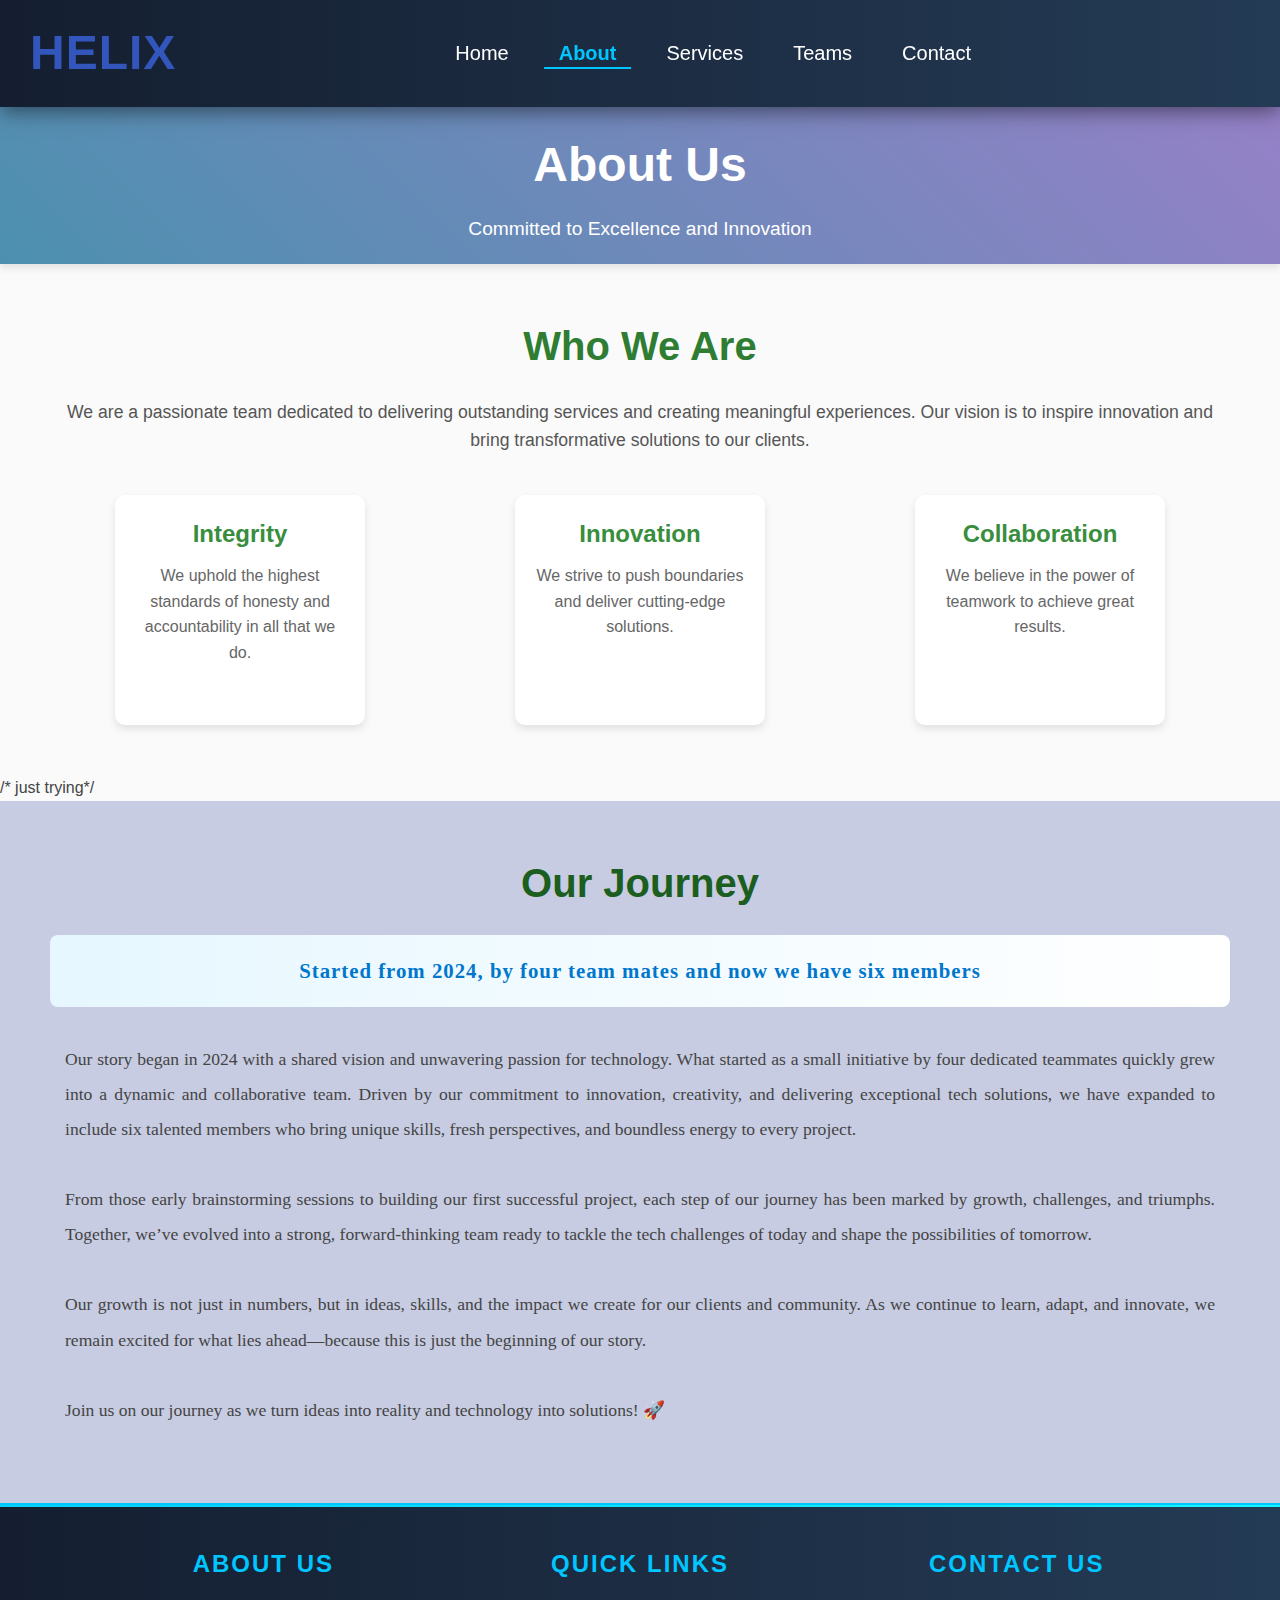
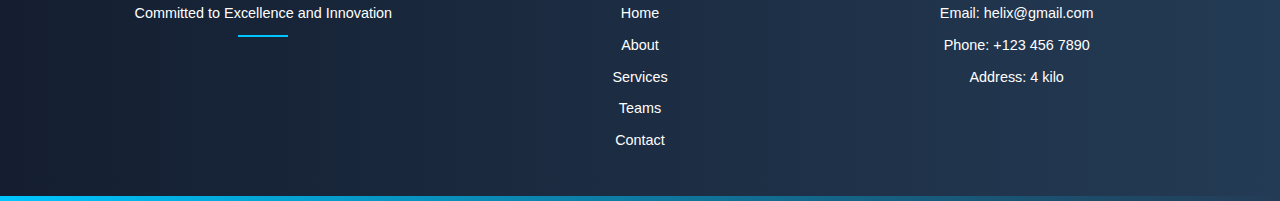
==== aboutUs.html @ dfd4836b "add some features" ====
<!DOCTYPE html>
<html lang="en">
<head>
    <meta charset="UTF-8">
    <meta name="viewport" content="width=device-width, initial-scale=1.0">
    <title>About Us</title>
    <link rel="stylesheet" href="css/about_us.css">
    
</head>
<body>
     <div class="navbar">
            <div class="logo">
                <a href="home.html">HELIX</a>
            </div>
            <ul>
                <li><a href="home.html">Home</a></li>
                <li><a href="aboutUs.html">About</a></li>
                <li><a href="services.html">Services</a></li>
                <li><a href="team_profile.html">Teams</a></li>
                <li><a href="contact_us.html">Contact</a></li>
            </ul>
            <div class="hamburger" onclick="toggleMenu()">
                <div></div>
                <div></div>
                <div></div>
            </div>
        </div>
    <header>
        <h1>About Us</h1>
        <p>Committed to Excellence and Innovation</p>
    </header>

    <div class="about-section">
        <h2>Who We Are</h2>
        <p>We are a passionate team dedicated to delivering outstanding services and creating meaningful experiences. Our vision is to inspire innovation and bring transformative solutions to our clients.</p>
        <div class="values">
            <div class="value-card">
                <h3>Integrity</h3>
                <p>We uphold the highest standards of honesty and accountability in all that we do.</p>
            </div>
            <div class="value-card">
                <h3>Innovation</h3>
                <p>We strive to push boundaries and deliver cutting-edge solutions.</p>
            </div>
            <div class="value-card">
                <h3>Collaboration</h3>
                <p>We believe in the power of teamwork to achieve great results.</p>
            </div>
        </div>
    </div>
    /* just trying*/

    <div class="history-section">
        <h2>Our Journey</h2>
<p>Started from 2024, by four team mates and now we have six members</p>
<p>Our story began in 2024 with a shared vision and unwavering passion for technology. What started as a small initiative by four dedicated teammates quickly grew into a dynamic and collaborative team. Driven by our commitment to innovation, creativity, and delivering exceptional tech solutions, we have expanded to include six talented members who bring unique skills, fresh perspectives, and boundless energy to every project.</p>
<p>From those early brainstorming sessions to building our first successful project, each step of our journey has been marked by growth, challenges, and triumphs. Together, we’ve evolved into a strong, forward-thinking team ready to tackle the tech challenges of today and shape the possibilities of tomorrow.</p>
<p>Our growth is not just in numbers, but in ideas, skills, and the impact we create for our clients and community. As we continue to learn, adapt, and innovate, we remain excited for what lies ahead—because this is just the beginning of our story.</p>
<p>Join us on our journey as we turn ideas into reality and technology into solutions! 🚀</p>
        </div>
        

   

    <footer>
        <div class="footer-container">
            <div class="footer-column">
                <h4>About Us</h4>
<p>Committed to Excellence and Innovation</p>            </div>
             <div class="footer-column">
                <h4>Quick Links</h4>
                <ul>
                    <li><a href="home.html">Home</a></li>
                    <li><a href="aboutUs.html">About</a></li>
                    <li><a href="services.html">Services</a></li>
                    <li><a href="team_profile.html">Teams</a></li>
                    <li><a href="contact_us.html">Contact</a></li>
                </ul>
            </div>
            <div class="footer-column">
                <h4>Contact Us</h4>
                <ul>
                    <li>Email: helix@gmail.com</li>
                    <li>Phone: +123 456 7890</li>
                    <li>Address: 4 kilo</li>
                </ul>
            </div>
        </div>
    </footer>

    <script>
        function toggleMenu() {
            const navbarUl = document.querySelector('.navbar ul');
            const hamburger = document.querySelector('.hamburger');
            navbarUl.classList.toggle('active');
            hamburger.classList.toggle('active');
        }

        document.addEventListener('DOMContentLoaded', function() {
    const navLinks = document.querySelectorAll('.navbar ul li a');
    const currentUrl = window.location.href;

    navLinks.forEach(link => {
        if (currentUrl.includes(link.getAttribute('href'))) {
            link.classList.add('active');
        }

        link.addEventListener('click', function() {
            // Remove active class from all links
            navLinks.forEach(link => link.classList.remove('active'));
            // Add active class to the clicked link
            this.classList.add('active');
        });
    });
});

    </script>
</body>
</html>
---- css/about_us.css ----
* {
            margin: 0;
            padding: 0;
            box-sizing: border-box;
        }

        body {
            font-family: 'Verdana', sans-serif;
            background-color: #fafafa;
            color: #444;
            line-height: 1.6;
        }

        .navbar {
            display: flex;
            justify-content: space-between;
            align-items: center;
            padding: 15px 30px;
            background: linear-gradient(90deg, #141e30, #243b55);
            box-shadow: 0 4px 20px rgba(0, 0, 0, 0.5);
            position: -webkit-sticky;
            position: sticky;
            top: 0;
            z-index: 1000;
        }
        
        .navbar .logo {
            font-size: 24px;
            font-weight: bold;
            color: #00c6ff;
            text-transform: uppercase;
            letter-spacing: 2px;
        }
        
        .navbar .logo:hover {
            color: #1affff;
            text-shadow: 0 0 10px #1affff;
        }
        /* Logo Link Styling */
        .navbar .logo a {
            text-decoration: none; /* Remove underline */
            font-size: 2em;
            font-weight: bold;
            color: #3356bd; /* You can change this color */
            letter-spacing: 1px;
            transition: color 0.3s ease;
        }
        
        .navbar .logo a:hover {
            color: #1d2994; /* Change color on hover */
        }
        
        
        .navbar ul {
            list-style: none;
            margin: 0;
            padding: 0;
            display: flex;
            gap: 20px;
        }
        
        .navbar ul li {
            position: relative;
        }
        
        .navbar ul li a {
            text-decoration: none;
            color: #ffffff;
            font-size: 20px;
            font-weight: 500;
            padding: 10px 15px;
            transition: all 0.3s;
        }
        
        .navbar ul li a:hover,
        .navbar ul li a:active {
            color: #00c6ff;
            text-shadow: 0 0 8px #00c6ff;
        }
        
        .navbar ul li a::after {
            content: '';
            position: absolute;
            left: 50%;
            bottom: 0;
            width: 0;
            height: 2px;
            background: #00c6ff;
            transition: all 0.3s;
            transform: translateX(-50%);
        }
        
        .navbar ul li a:hover::after,
        .navbar ul li a:active::after {
            width: 100%;
        }
        
        /* Active link (persist even after click) */
        .navbar ul li a.active {
            color: #00c6ff;
            font-weight: bold;
        }
        
        .navbar ul li a.active::after {
            width: 100%;
        }
        
        .navbar .btn {
            padding: 10px 20px;
            background: #00c6ff;
            color: #141e30;
            border: none;
            border-radius: 25px;
            cursor: pointer;
            font-size: 16px;
            font-weight: bold;
            transition: all 0.3s;
        }
        
        .navbar .btn:hover {
            background: #1affff;
            box-shadow: 0 0 15px #1affff;
        }
        
        .navbar .btn:focus {
            outline: none;
        }
        
        /* Responsive Design */
        @media (max-width: 768px) {
            .navbar ul {
                flex-direction: column;
                align-items: center;
                display: none;
                background: linear-gradient(90deg, #141e30, #243b55);
                padding: 15px 0;
                position: absolute;
                top: 60px;
                right: 30px;
                border-radius: 8px;
                box-shadow: 0 4px 20px rgba(0, 0, 0, 0.5);
            }
        
            .navbar ul.active {
                display: flex;
            }
        
            .hamburger {
                display: block;
                cursor: pointer;
            }
        
            .hamburger div {
                width: 25px;
                height: 3px;
                background: #00c6ff;
                margin: 4px 0;
                transition: all 0.3s;
            }
        
            .hamburger.active div:nth-child(1) {
                transform: rotate(45deg) translate(5px, 5px);
            }
        
            .hamburger.active div:nth-child(2) {
                opacity: 0;
            }
        
            .hamburger.active div:nth-child(3) {
                transform: rotate(-45deg) translate(5px, -5px);
            }
        }
/* Hero Section *//* Services Page Specific Styles */
.services-container {
    padding: 50px;
    text-align: center;
    background-color: #f4f4f4;
}

.services-container h2 {
    font-size: 2.5rem;
    margin-bottom: 20px;
}

.services-container p {
    font-size: 1.2rem;
    margin-bottom: 40px;
    color: #555;
}

.services-list {
    display: flex;
    flex-wrap: wrap;
    justify-content: space-around;
}

.service-card {
    background-color: #fff;
    border-radius: 8px;
    width: 22%;
    margin: 20px;
    box-shadow: 0 4px 8px rgba(0, 0, 0, 0.1);
    transition: transform 0.3s ease, box-shadow 0.3s ease;
}

.service-card img {
    width: 100%;
    border-radius: 8px 8px 0 0;
}

.service-card h3 {
    font-size: 1.8rem;
    margin: 20px;
    color: #333;
}

.service-card p {
    font-size: 1rem;
    color: #666;
    margin: 0 20px 20px;
}

.service-btn {
    display: inline-block;
    background-color: #e67e22;
    color: white;
    padding: 10px 20px;
    font-size: 1rem;
    border: none;
    border-radius: 5px;
    text-decoration: none;
    margin-bottom: 20px;
    transition: background-color 0.3s ease;
}

.service-btn:hover {
    background-color: #d45712;
}

.service-card:hover {
    transform: translateY(-10px);
    box-shadow: 0 6px 12px rgba(0, 0, 0, 0.15);
}

/* Responsive Design for Mobile */
@media (max-width: 768px) {
    .services-list {
        flex-direction: column;
        align-items: center;
    }

    .service-card {
        width: 80%;
    }
}

@media (max-width: 480px) {
    .service-card {
        width: 100%;
    }
}
        header {
            background: linear-gradient(45deg, #4c90af, #9581c7);
            color: white;
            text-align: center;
            padding: 20px 0;
            box-shadow: 0 4px 8px rgba(0, 0, 0, 0.1);
            animation: slideIn 1s ease-out;
        }

        header h1 {
            font-size: 3rem;
            margin-bottom: 10px;
        }

        header p {
            font-size: 1.2rem;
        }

        @keyframes slideIn {
            from {
                opacity: 0;
                transform: translateY(-50px);
            }
            to {
                opacity: 1;
                transform: translateY(0);
            }
        }

        .about-section {
            padding: 50px;
            text-align: center;
        }

        .about-section h2 {
            font-size: 2.5rem;
            margin-bottom: 20px;
            color: #2e7d32;
        }

        .about-section p {
            font-size: 1.1rem;
            color: #555;
            margin-bottom: 40px;
        }

        .about-section .values {
            display: flex;
            justify-content: space-around;
            flex-wrap: wrap;
            gap: 20px;
        }

        .value-card {
            background: white;
            border-radius: 10px;
            box-shadow: 0 4px 8px rgba(0, 0, 0, 0.1);
            padding: 20px;
            width: 250px;
            text-align: center;
            transition: transform 0.3s ease;
            animation: fadeIn 1s ease-out;
        }

        .value-card:hover {
            transform: scale(1.05);
        }

        .value-card h3 {
            font-size: 1.5rem;
            margin-bottom: 10px;
            color: #388e3c;
        }

        .value-card p {
            font-size: 1rem;
            color: #666;
        }

        @keyframes fadeIn {
            from {
                opacity: 0;
            }
            to {
                opacity: 1;
            }
        }

        .history-section {
            background-color: #7b86be66;
            padding: 50px;
            text-align: center;
        }

        .history-section h2 {
            font-size: 2.5rem;
            margin-bottom: 20px;
            color: #1b5e20;
        }

   /* General paragraph styling with a modern twist */
.history-section p {
    font-family: 'Merriweather', serif; /* Elegant serif font for a timeless feel */
    font-size: 1.1rem; /* Standard size for readability */
    line-height: 2; /* Generous spacing for flow */
    color: #444444; /* Darker gray for easy reading */
    margin: 15px 0; /* Compact margins for clean spacing */
    text-align: justify; /* Justified text for professional layout */
    padding: 10px 15px; /* Subtle padding around text */
    position: relative; /* For pseudo-element effects */
    transition: all 0.3s ease; /* Smooth transition effect */
}

/* Add a soft underline animation on hover */
.history-section p::after {
    content: "";
    position: absolute;
    bottom: 0;
    left: 0;
    width: 0;
    height: 3px;
    background-color: #0077cc; /* Stylish blue underline */
    transition: width 0.3s ease-in-out;
}

.history-section p:hover::after {
    width: 100%; /* Expand underline on hover */
}

.history-section p:hover {
    color: #222222; /* Slightly darker text on hover */
    transform: translateX(5px); /* Subtle slide effect */
}

/* Special styling for the first paragraph */
.history-section p:first-of-type {
    font-size: 1.3rem; /* Larger text */
    font-weight: bold; /* Bold emphasis */
    color: #0077cc; /* Highlighted blue color */
    text-align: center; /* Center-align */
    margin-bottom: 25px; /* Add more space below */
    letter-spacing: 1px; /* Add spacing for elegance */
    padding: 15px 0; /* Space above and below */
    background: linear-gradient(to right, #e6f7ff, #ffffff); /* Subtle gradient background */
    border-radius: 8px; /* Smooth rounded corners */
    transition: all 0.3s ease-in-out;
}

.history-section p:first-of-type:hover {
    background: linear-gradient(to right, #0077cc, #005fa3); /* Darker gradient on hover */
    color: #ffffff; /* Invert text color */
    transform: scale(1.02); /* Slight scaling effect */
}



      

        footer {
            background: linear-gradient(90deg, #141e30, #243b55);
            color: #ffffff;
            padding: 40px 0;
            font-family: 'Arial', sans-serif;
            border-top: 2px solid #00c6ff;
            position: relative;
            overflow: hidden;
        }
        
        footer::before {
            content: '';
            position: absolute;
            top: 0;
            left: 50%;
            width: 150%;
            height: 2px;
            background: linear-gradient(90deg, #00c6ff, #1affff);
            transform: translateX(-50%);
            animation: glow 3s infinite linear;
        }
        
        @keyframes glow {
            0% {
                opacity: 0.2;
                transform: translateX(-50%) scaleX(0.8);
            }
            50% {
                opacity: 1;
                transform: translateX(-50%) scaleX(1.2);
            }
            100% {
                opacity: 0.2;
                transform: translateX(-50%) scaleX(0.8);
            }
        }
        
        .footer-container {
            max-width: 1100px;
            margin: 0 auto;
            display: flex;
            flex-wrap: wrap;
            justify-content: space-between;
            gap: 30px;
            position: relative;
            z-index: 1;
        }
        
        .footer-column {
            flex: 1;
            min-width: 250px;
            text-align: center;
        }
        
        .footer-column h4 {
            font-size: 1.5rem;
            color: #00c6ff;
            margin-bottom: 20px;
            text-transform: uppercase;
            letter-spacing: 2px;
        }
        
        .footer-column p, .footer-column ul {
            color: #ffffff;
            font-size: 0.9rem;
            line-height: 1.5;
        }
        
        .footer-column ul {
            list-style: none;
            padding: 0;
            margin: 0;
        }
        
        .footer-column ul li {
            margin: 10px 0;
        }
        
        .footer-column ul li a {
            text-decoration: none;
            color: #ffffff;
            transition: color 0.3s;
        }
        
        .footer-column ul li a:hover {
            color: #00c6ff;
            text-shadow: 0 0 10px #00c6ff;
        }
        
        footer p {
            text-align: center;
            font-size: 0.8rem;
            color: #cccccc;
            margin-top: 20px;
        }
        
        footer p::after {
            content: '';
            display: block;
            width: 50px;
            height: 2px;
            background: #00c6ff;
            margin: 10px auto 0;
        }
        
        footer::after {
            content: '';
            position: absolute;
            bottom: 0;
            left: 0;
            width: 100%;
            height: 5px;
            background: linear-gradient(90deg, #00c6ff, transparent);
        }
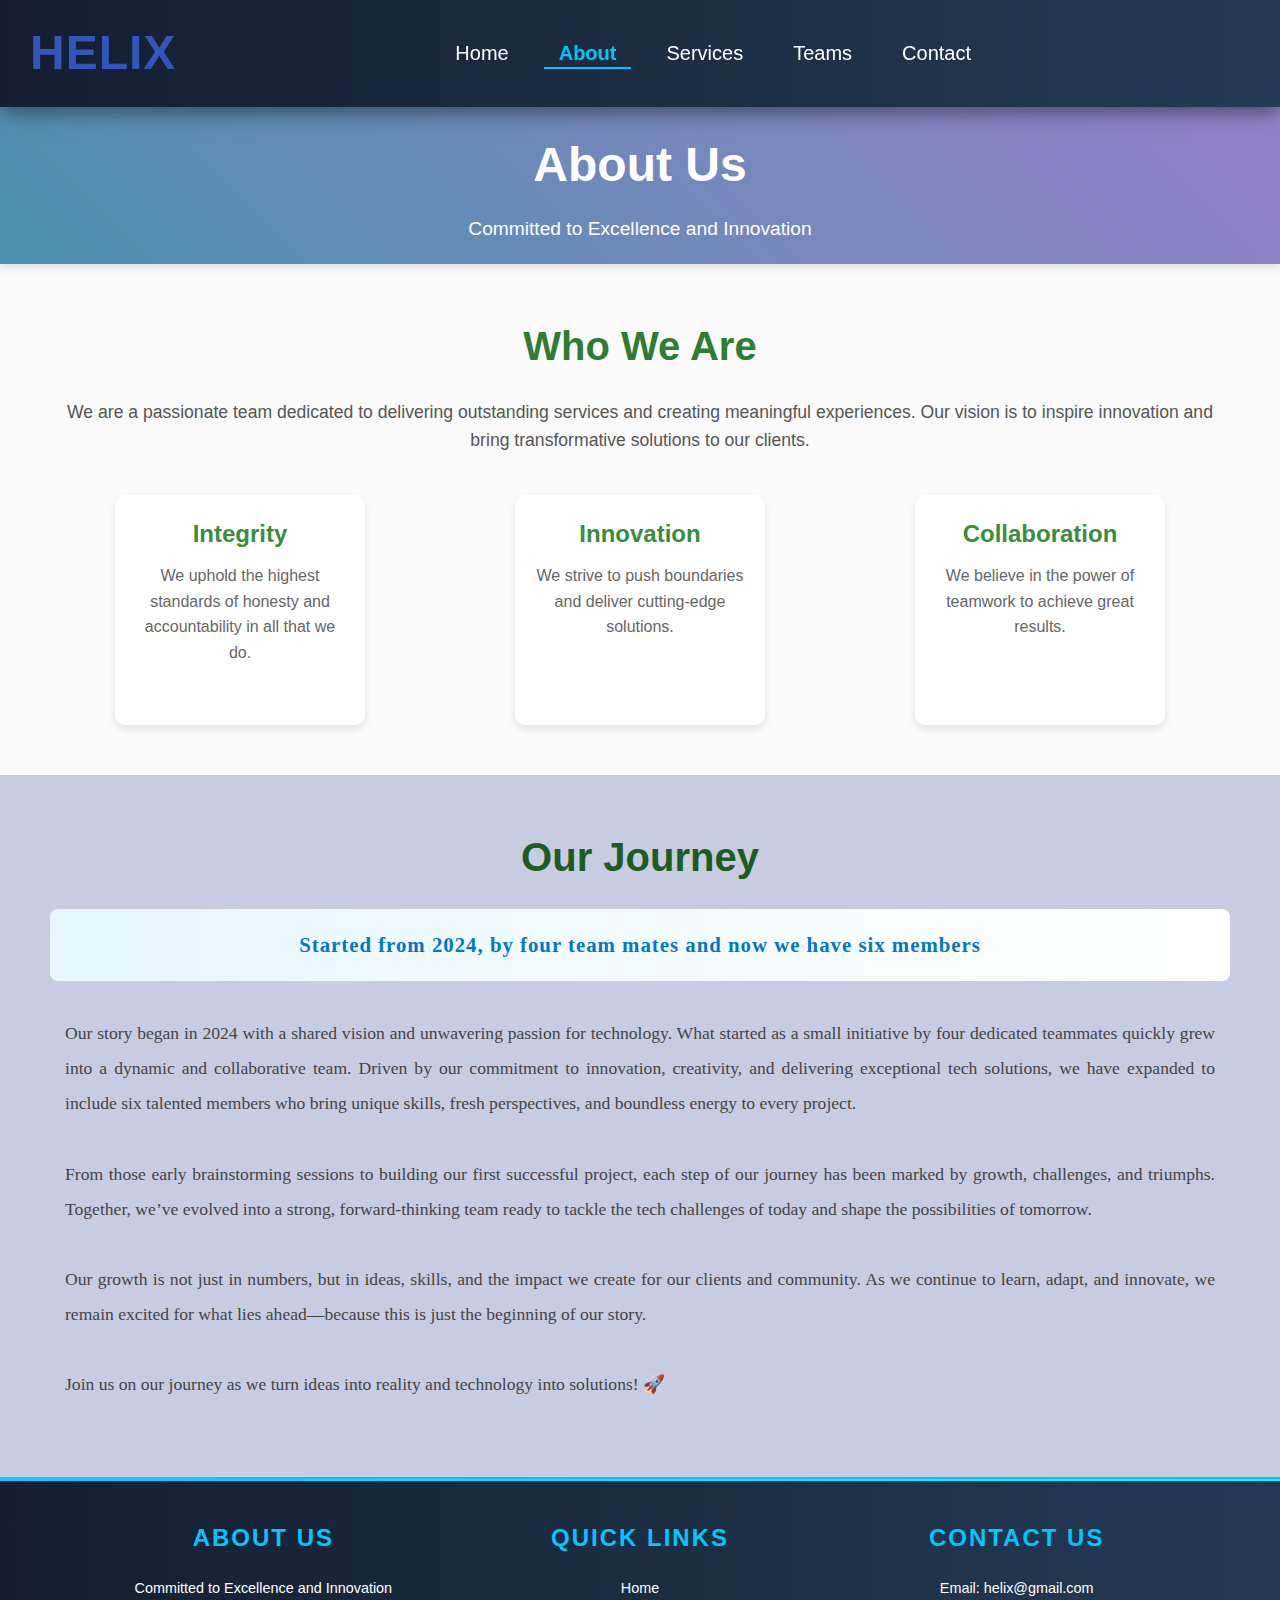
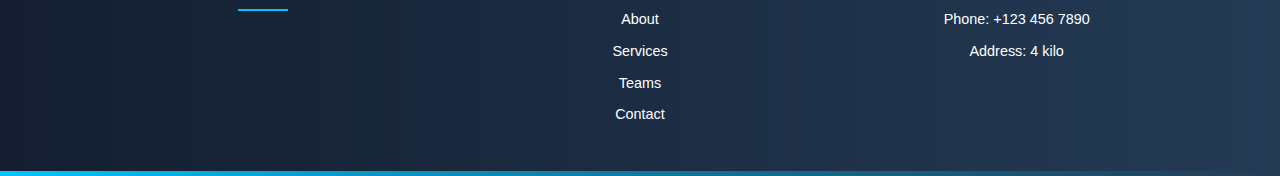
==== commit 6b0ec329: "add some features" ====
--- a/aboutUs.html
+++ b/aboutUs.html
@@ -48,7 +48,6 @@
             </div>
         </div>
     </div>
-    /* just trying*/
 
     <div class="history-section">
         <h2>Our Journey</h2>
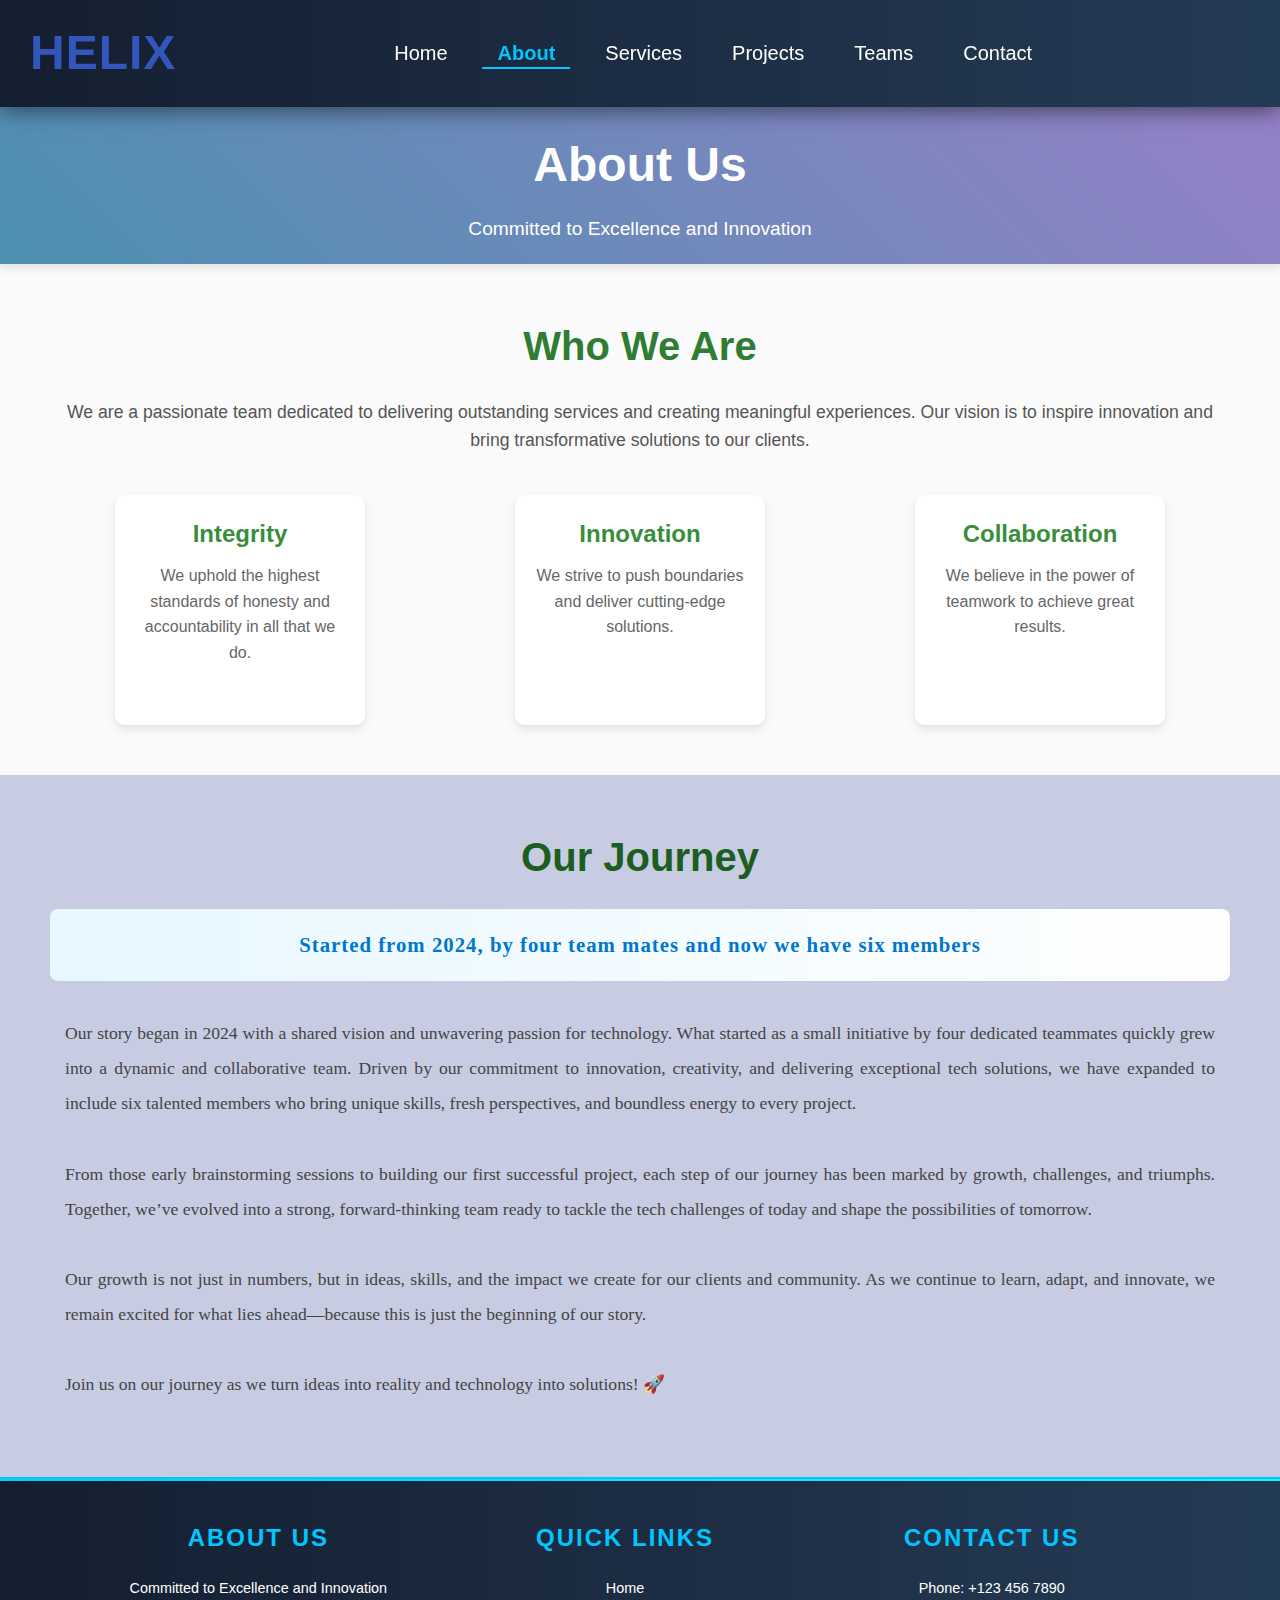
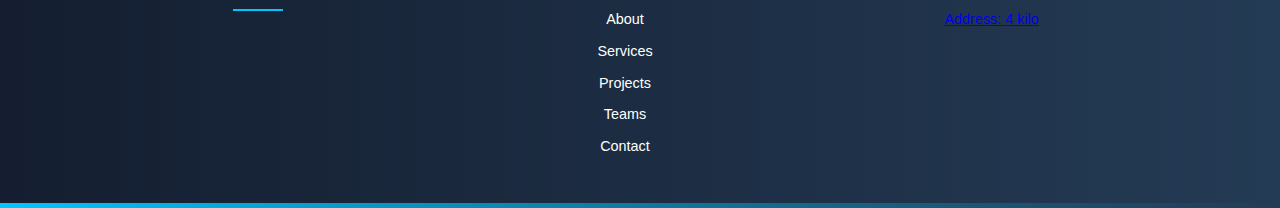
==== commit 37c5f173: "Helox Portfolio" ====
--- a/aboutUs.html
+++ b/aboutUs.html
@@ -10,14 +10,16 @@
 <body>
      <div class="navbar">
             <div class="logo">
-                <a href="home.html">HELIX</a>
+                <a href="index.html">HELIX</a>
             </div>
             <ul>
-                <li><a href="home.html">Home</a></li>
+                <li><a href="index.html">Home</a></li>
                 <li><a href="aboutUs.html">About</a></li>
                 <li><a href="services.html">Services</a></li>
+                <li><a href="projects.html">Projects</a></li>
+
                 <li><a href="team_profile.html">Teams</a></li>
-                <li><a href="contact_us.html">Contact</a></li>
+                <li><a href="contact_us.php">Contact</a></li>
             </ul>
             <div class="hamburger" onclick="toggleMenu()">
                 <div></div>
@@ -69,9 +71,11 @@
              <div class="footer-column">
                 <h4>Quick Links</h4>
                 <ul>
-                    <li><a href="home.html">Home</a></li>
+                    <li><a href="index.html">Home</a></li>
                     <li><a href="aboutUs.html">About</a></li>
                     <li><a href="services.html">Services</a></li>
+                    <li><a href="projects.html">Projects</a></li>
+
                     <li><a href="team_profile.html">Teams</a></li>
                     <li><a href="contact_us.html">Contact</a></li>
                 </ul>
@@ -79,7 +83,7 @@
             <div class="footer-column">
                 <h4>Contact Us</h4>
                 <ul>
-                    <li>Email: helix@gmail.com</li>
+                    <li><a href="https/helix4startup@gmail.com"Email: helix@gmail.com</li>
                     <li>Phone: +123 456 7890</li>
                     <li>Address: 4 kilo</li>
                 </ul>
